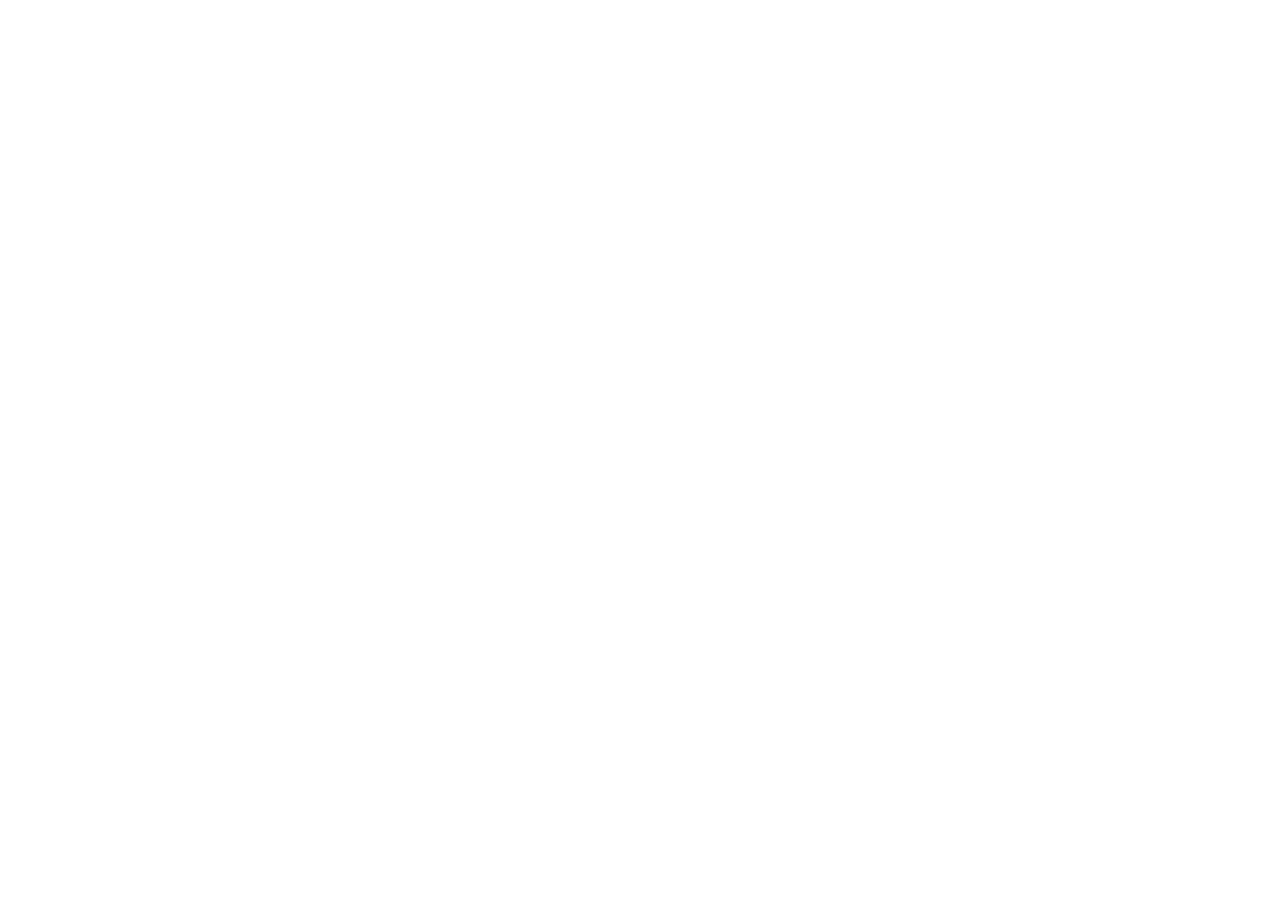
==== index.html @ 60d57516 "Initial commit" ====
<!doctype html>
<html lang="en">
<head>
    <meta charset="UTF-8">
    <meta name="viewport"
          content="width=device-width, user-scalable=no, initial-scale=1.0, maximum-scale=1.0, minimum-scale=1.0">
    <meta http-equiv="X-UA-Compatible" content="ie=edge">
    <title>To-Do App</title>
    <link rel="stylesheet" href="styles.css">
</head>
<body>




    <script src="scripts.js">

    </script>
</body>
</html>
---- styles.css ----
*{
    font-family: 'caviar dreams', serif;
}
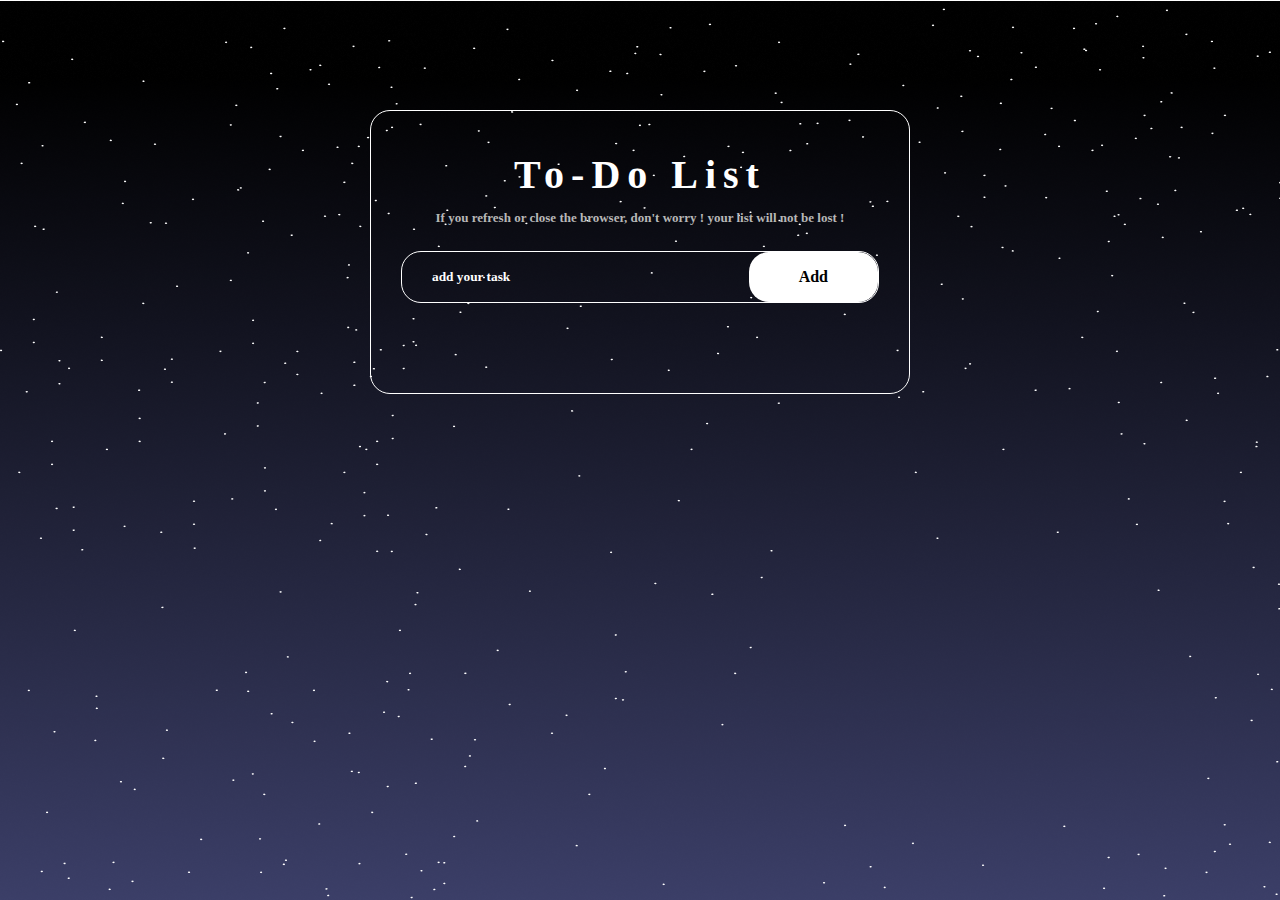
==== commit f44ad718: "- New Background added. - Save data after closing  or refresh the browser. - New design added" ====
--- a/index.html
+++ b/index.html
@@ -9,7 +9,19 @@
     <link rel="stylesheet" href="styles.css">
 </head>
 <body>
+    <div class="container">
+        <div class="todoapp">
+            <h1>To-Do List</h1>
+            <p>If you refresh or close the browser, don't worry ! your list will not be lost !</p>
+            <div class="row">
+                <input type="text" id="input-box" placeholder="add your task">
+                <button onclick="addTask()">Add</button>
+            </div>
+            <ul id="list-container">
 
+            </ul>
+        </div>
+    </div>
 
 
 
--- a/styles.css
+++ b/styles.css
@@ -1,3 +1,122 @@
 *{
     font-family: 'caviar dreams', serif;
+    margin: 0;
+    padding: 0;
+    box-sizing: border-box;
+    font-weight: 600;
+    transition: 0.2s ease-in-out;
+}
+
+.container{
+    width: 100%;
+    min-height: 100vh;
+    background-image: url("img/Bg.png");
+    padding: 10px;
+}
+
+.todoapp{
+    width: 100%;
+    max-width: 540px;
+    background: transparent;
+    margin: 100px auto 20px;
+    padding: 40px 30px 70px;
+    border-radius: 20px;
+    border: 1px solid #ffffff;
+}
+.todoapp h1{
+    text-align: center;
+    color: #ffffff;
+    font-size: 40px;
+    letter-spacing: 7px;
+    margin-bottom: 12px;
+}
+.todoapp p{
+    text-align: center;
+    color: #b7b7b7;
+    font-size: 13px;
+    margin-bottom: 25px;
+}
+
+.row{
+    display: flex;
+    align-items: center;
+    justify-content: space-between;
+    background: transparent;
+    border-radius: 20px;
+    border: 1px solid #fff;
+    padding-left: 20px;
+    margin-bottom: 20px;
+}
+::placeholder{
+    color: #ffffff;
+}
+input{
+    flex: 1;
+    border: none;
+    outline: none;
+    background: transparent;
+    padding: 10px;
+    color: #ffffff;
+}
+button{
+    border: none;
+    outline: none;
+    padding: 16px 50px;
+    background: #ffffff;
+    color: #000;
+    font-size: 16px;
+    cursor: pointer;
+    border-radius: 20px;
+}
+button:hover{
+    background: #8c93c9;
+}
+
+ul li{
+    position: relative;
+    list-style: none;
+    font-size: 17px;
+    padding: 12px 8px 12px 50px;
+    user-select: none;
+    cursor: pointer;
+    color: #ffffff;
+}
+ul li:hover{
+    color: #8c93c9;
+}
+
+ul li::before{
+    content: '';
+    position: absolute;
+    height: 28px;
+    width: 28px;
+    border-radius: 50%;
+    background-image: url("img/circle.svg");
+    background-size: cover;
+    background-position: center;
+    top: 8px;
+    left: 8px;
+}
+ul li.checked{
+    color: #8a8a8a;
+    text-decoration: line-through;
+}
+ul li.checked::before{
+    background-image: url("img/check-circle-fill.svg");
+}
+
+ul li span{
+    position: absolute;
+    right: 0;
+    top: 6px;
+    width: 40px;
+    height: 40px;
+    font-size: 22px;
+    color: #ffffff;
+    line-height: 40px;
+    text-align: center;
+    border-radius: 50%;
+}
+ul li span:hover{
+    background: #d03d4f;
 }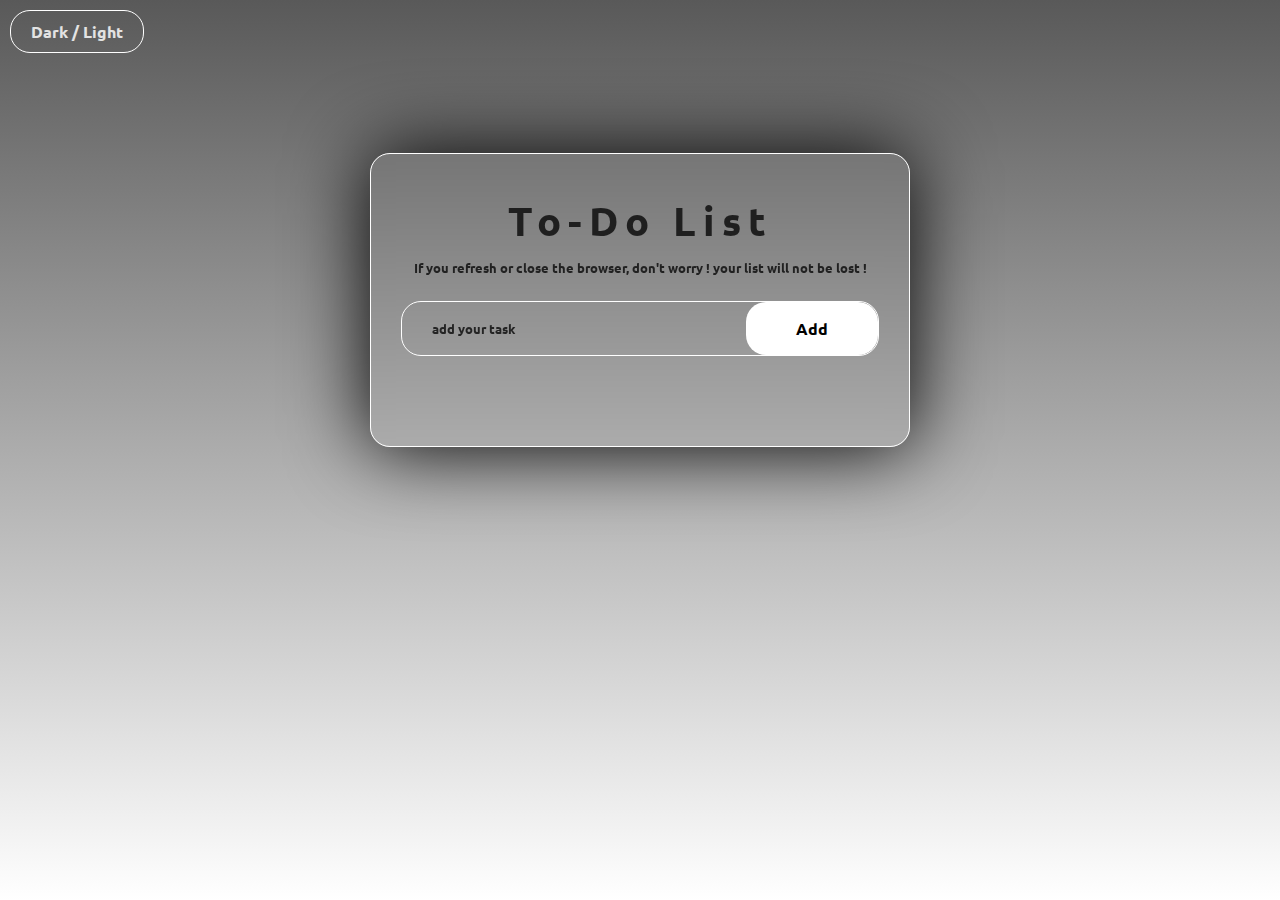
==== commit a4bad3a5: "New dark-mode design" ====
--- a/index.html
+++ b/index.html
@@ -8,8 +8,9 @@
     <title>To-Do App</title>
     <link rel="stylesheet" href="styles.css">
 </head>
-<body>
+<body class="dark_mode">
     <div class="container">
+        <button id="dark_mode_button">Dark / Light</button>
         <div class="todoapp">
             <h1>To-Do List</h1>
             <p>If you refresh or close the browser, don't worry ! your list will not be lost !</p>
@@ -25,7 +26,7 @@
 
 
 
-    <script src="scripts.js">
+    <script src="scripts.js" defer>
 
     </script>
 </body>
--- a/styles.css
+++ b/styles.css
@@ -1,5 +1,20 @@
+@import url('https://fonts.googleapis.com/css2?family=Ubuntu:wght@300;400;500;700&display=swap');
+
+:root{
+    --text-color: #ffff;
+    --bg-color:linear-gradient(#000000, #9198e5);
+    --hover: #8c93c9;
+    --button: #8c93c9;
+}
+.dark_mode{
+    --text-color: rgba(0, 0, 0, 0.76);
+    --bg-color: linear-gradient(#595959, #ffffff);
+    --hover: #b9b9b9;
+    --button: #b2b2b2;
+}
+
 *{
-    font-family: 'caviar dreams', serif;
+    font-family: 'Ubuntu', serif;
     margin: 0;
     padding: 0;
     box-sizing: border-box;
@@ -7,32 +22,47 @@
     transition: 0.2s ease-in-out;
 }
 
+#dark_mode_button{
+    background: transparent;
+    border: 1px solid #fff;
+    color: #e3e3e3;
+    padding: 10px 20px;
+}
+#dark_mode_button:hover{
+    background: var(--hover);
+    color: #000000;
+    border-color: #8c93c9;
+}
+
+
 .container{
     width: 100%;
     min-height: 100vh;
-    background-image: url("img/Bg.png");
+    /*background-image: url("img/Bg.png");*/
+    background: var(--bg-color);
     padding: 10px;
 }
 
 .todoapp{
     width: 100%;
     max-width: 540px;
-    background: transparent;
+    backdrop-filter: blur(10px);
     margin: 100px auto 20px;
     padding: 40px 30px 70px;
     border-radius: 20px;
     border: 1px solid #ffffff;
+    box-shadow: 0 0 5em #000000;
 }
 .todoapp h1{
     text-align: center;
-    color: #ffffff;
+    color: var(--text-color);
     font-size: 40px;
     letter-spacing: 7px;
     margin-bottom: 12px;
 }
 .todoapp p{
     text-align: center;
-    color: #b7b7b7;
+    color: var(--text-color);
     font-size: 13px;
     margin-bottom: 25px;
 }
@@ -48,7 +78,7 @@
     margin-bottom: 20px;
 }
 ::placeholder{
-    color: #ffffff;
+    color: var(--text-color);
 }
 input{
     flex: 1;
@@ -56,7 +86,7 @@
     outline: none;
     background: transparent;
     padding: 10px;
-    color: #ffffff;
+    color: var(--text-color);
 }
 button{
     border: none;
@@ -69,7 +99,7 @@
     border-radius: 20px;
 }
 button:hover{
-    background: #8c93c9;
+    background: var(--button);
 }
 
 ul li{
@@ -79,10 +109,10 @@
     padding: 12px 8px 12px 50px;
     user-select: none;
     cursor: pointer;
-    color: #ffffff;
+    color: var(--text-color);
 }
 ul li:hover{
-    color: #8c93c9;
+    color: var(--hover);
 }
 
 ul li::before{
